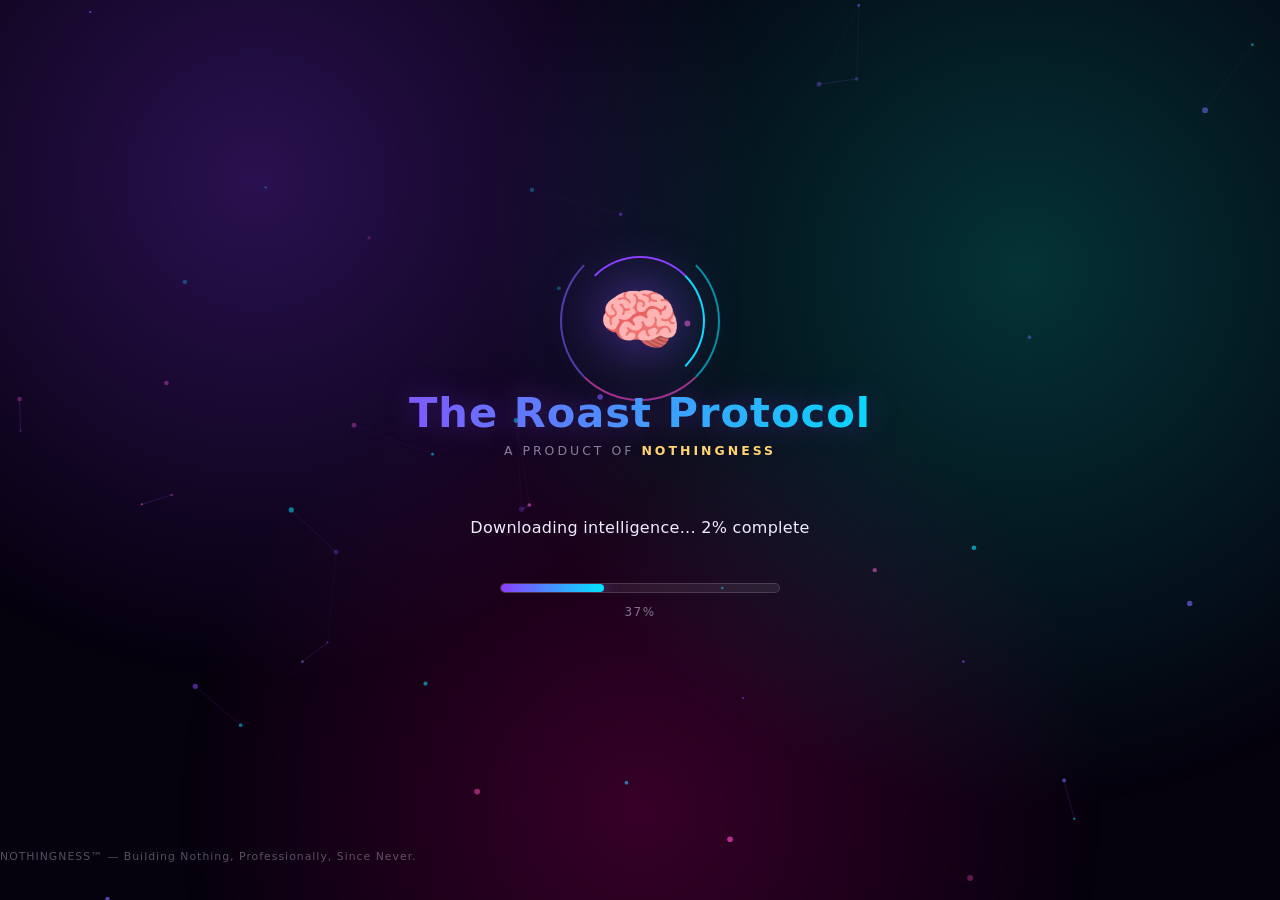
==== index.html @ c66e22d7 "Add files via upload" ====
<!DOCTYPE html>
<html lang="en">

<head>

<meta charset="UTF-8">
<meta name="viewport" content="width=device-width, initial-scale=1.0">

<title>Brain.exe — Loading</title>

<style>

  * { box-sizing: border-box; }

  html, body {
    margin: 0;
    padding: 0;
    height: 100%;
    overflow: hidden;
    background: #05010d;
    font-family: 'Segoe UI', system-ui, sans-serif;
  }

  #bg-canvas {
    position: fixed;
    top: 0; left: 0;
    width: 100%; height: 100%;
    z-index: 0;
    display: block;
  }

  body::before {
    content: "";
    position: fixed;
    inset: 0;
    z-index: 1;
    pointer-events: none;
    background:
      radial-gradient(circle at 20% 20%, rgba(140, 60, 255, 0.28), transparent 40%),
      radial-gradient(circle at 80% 30%, rgba(0, 255, 220, 0.2), transparent 45%),
      radial-gradient(circle at 50% 90%, rgba(255, 0, 150, 0.2), transparent 45%);
    animation: bgShift 6s ease-in-out infinite alternate;
  }

  @keyframes bgShift {
    0%   { filter: hue-rotate(0deg) brightness(1); }
    100% { filter: hue-rotate(70deg) brightness(1.2); }
  }

  .splash {
    position: relative;
    z-index: 2;
    height: 100vh;
    display: flex;
    flex-direction: column;
    align-items: center;
    justify-content: center;
    text-align: center;
    padding: 0 24px;
  }

  .logo-wrap {
    position: relative;
    margin-bottom: 28px;
  }

  .brain-emoji {
    font-size: 4.2rem;
    display: inline-block;
    animation: brainPulse 1.4s ease-in-out infinite, brainSpin 6s linear infinite;
    filter: drop-shadow(0 0 30px rgba(140, 80, 255, 0.7));
  }

  @keyframes brainPulse {
    0%, 100% { transform: scale(1); }
    50%      { transform: scale(1.15); }
  }

  @keyframes brainSpin {
    0%   { transform: rotate(-4deg) scale(1); }
    50%  { transform: rotate(4deg) scale(1.05); }
    100% { transform: rotate(-4deg) scale(1); }
  }

  .logo-ring {
    position: absolute;
    top: 50%; left: 50%;
    width: 130px; height: 130px;
    margin: -65px 0 0 -65px;
    border-radius: 50%;
    border: 2px solid transparent;
    border-top-color: #8a3ffc;
    border-right-color: #00e5ff;
    animation: spinRing 1.6s linear infinite;
    z-index: -1;
  }

  .logo-ring.ring2 {
    width: 160px; height: 160px;
    margin: -80px 0 0 -80px;
    border-top-color: transparent;
    border-bottom-color: #ff4ecb;
    border-left-color: #7f5cff;
    animation: spinRing 2.4s linear infinite reverse;
    opacity: 0.6;
  }

  @keyframes spinRing {
    to { transform: rotate(360deg); }
  }

  .brand-title {
    font-size: 2.6rem;
    font-weight: 800;
    margin: 0 0 6px;
    letter-spacing: 1px;
    background: linear-gradient(90deg, #7f5cff, #00e5ff, #ff4ecb, #7f5cff);
    background-size: 300% auto;
    -webkit-background-clip: text;
    background-clip: text;
    color: transparent;
    animation: shine 3s linear infinite;
    text-shadow: 0 0 30px rgba(140, 80, 255, 0.35);
  }

  @keyframes shine { to { background-position: 300% center; } }

  .brand-sub {
    font-size: 0.78rem;
    letter-spacing: 3px;
    text-transform: uppercase;
    color: rgba(230, 225, 255, 0.55);
    margin: 0 0 44px;
  }

  .brand-sub span {
    color: #ffd36e;
    font-weight: 700;
  }

  .phrase-box {
    min-height: 2.6em;
    display: flex;
    align-items: center;
    justify-content: center;
    margin-bottom: 30px;
  }

  #phrase {
    font-size: 1rem;
    color: #f0ecff;
    letter-spacing: 0.3px;
    opacity: 0;
    transform: translateY(8px);
    transition: opacity 0.35s ease, transform 0.35s ease;
  }

  #phrase.show {
    opacity: 1;
    transform: translateY(0);
  }

  .progress {
    position: relative;
    width: min(280px, 70vw);
    height: 10px;
    border-radius: 999px;
    background: rgba(255,255,255,0.08);
    border: 1px solid rgba(255,255,255,0.14);
    overflow: hidden;
  }

  #bar {
    height: 100%;
    width: 0%;
    border-radius: 999px;
    background: linear-gradient(90deg, #8a3ffc, #00e5ff, #ff4ecb);
    background-size: 200% 100%;
    animation: barGradient 1.6s linear infinite;
    box-shadow: 0 0 16px rgba(140, 80, 255, 0.7);
    transition: width 0.4s ease;
  }

  @keyframes barGradient {
    0%   { background-position: 0% 0%; }
    100% { background-position: 200% 0%; }
  }

  #percent {
    margin-top: 12px;
    font-size: 0.75rem;
    letter-spacing: 1.5px;
    color: rgba(230, 225, 255, 0.5);
  }

  .footer-tag {
    position: absolute;
    bottom: 26px;
    left: 0;
    right: 0;
    font-size: 0.68rem;
    letter-spacing: 1px;
    color: rgba(230, 225, 255, 0.35);
    z-index: 2;
  }

  @media (max-width: 420px) {
    .brand-title { font-size: 2.1rem; }
    .brain-emoji { font-size: 3.4rem; }
  }

</style>

</head>

<body>

<canvas id="bg-canvas"></canvas>

<div class="splash">

  <div class="logo-wrap">
    <div class="logo-ring"></div>
    <div class="logo-ring ring2"></div>
    <span class="brain-emoji">🧠</span>
  </div>

  <h1 class="brand-title">The Roast Protocol</h1>
  <p class="brand-sub">a product of <span>NOTHINGNESS</span></p>

  <div class="phrase-box">
    <p id="phrase">Initializing...</p>
  </div>

  <div class="progress">
    <div id="bar"></div>
  </div>
  <div id="percent">0%</div>

</div>

<p class="footer-tag">NOTHINGNESS™ — Building Nothing, Professionally, Since Never.</p>

<script>
  (function () {

    /* ---------- particle background, same theme as the rest of the site ---------- */
    var canvas = document.getElementById('bg-canvas');
    var ctx = canvas.getContext('2d');
    var particles = [];
    var count = 45;

    function resize() {
      canvas.width = window.innerWidth;
      canvas.height = window.innerHeight;
    }
    window.addEventListener('resize', resize);
    resize();

    function rand(min, max) { return Math.random() * (max - min) + min; }
    var colors = ['#8a3ffc', '#00e5ff', '#ff4ecb', '#7f5cff'];

    function Particle() {
      this.x = rand(0, canvas.width);
      this.y = rand(0, canvas.height);
      this.r = rand(1, 3);
      this.vx = rand(-0.25, 0.25);
      this.vy = rand(-0.25, 0.25);
      this.color = colors[Math.floor(rand(0, colors.length))];
      this.alpha = rand(0.2, 0.7);
    }

    for (var i = 0; i < count; i++) particles.push(new Particle());

    function draw() {
      ctx.clearRect(0, 0, canvas.width, canvas.height);
      for (var i = 0; i < particles.length; i++) {
        var p = particles[i];
        p.x += p.vx;
        p.y += p.vy;
        if (p.x < 0 || p.x > canvas.width) p.vx *= -1;
        if (p.y < 0 || p.y > canvas.height) p.vy *= -1;
        ctx.beginPath();
        ctx.arc(p.x, p.y, p.r, 0, Math.PI * 2);
        ctx.fillStyle = p.color;
        ctx.globalAlpha = p.alpha;
        ctx.fill();
      }
      ctx.globalAlpha = 1;
      for (var a = 0; a < particles.length; a++) {
        for (var b = a + 1; b < particles.length; b++) {
          var dx = particles[a].x - particles[b].x;
          var dy = particles[a].y - particles[b].y;
          var dist = Math.sqrt(dx * dx + dy * dy);
          if (dist < 110) {
            ctx.beginPath();
            ctx.moveTo(particles[a].x, particles[a].y);
            ctx.lineTo(particles[b].x, particles[b].y);
            ctx.strokeStyle = 'rgba(140, 90, 255, ' + (1 - dist / 110) * 0.25 + ')';
            ctx.lineWidth = 1;
            ctx.stroke();
          }
        }
      }
      requestAnimationFrame(draw);
    }
    draw();

    /* ---------- humorous rotating phrases ---------- */
    var phrases = [
      "Initializing overconfidence module...",
      "Calibrating sarcasm levels...",
      "Downloading intelligence... 2% complete",
      "Asking Google if you're smart...",
      "Bribing neurons to cooperate...",
      "Loading existential dread...",
      "Politely ignoring red flags in your logic...",
      "Consulting a magic 8-ball for accuracy...",
      "Compressing your ego for transport...",
      "Reticulating splines. Yes, really.",
      "Warning: Brain may be mostly decorative...",
      "Summoning IQ points from the void...",
      "Reading your mind. Found: snacks.",
      "Charging sarcasm capacitors to 100%...",
      "Running a background check on your logic...",
      "Preparing gentle emotional damage...",
      "Optimizing for maximum humility...",
      "NOTHINGNESS Inc. thanks you for your patience.",
      "Almost there. Unlike your last relationship.",
      "Finalizing report. Tissues recommended."
    ];

    var phraseEl = document.getElementById('phrase');
    var usedOrder = phrases.slice().sort(function () { return Math.random() - 0.5; });
    var pIndex = 0;

    function showNextPhrase() {
      phraseEl.classList.remove('show');
      setTimeout(function () {
        phraseEl.textContent = usedOrder[pIndex % usedOrder.length];
        pIndex++;
        phraseEl.classList.add('show');
      }, 200);
    }

    showNextPhrase();
    var phraseTimer = setInterval(showNextPhrase, 900);

    /* ---------- progress bar + redirect ---------- */
    var totalDuration = 4700; // ms, lands inside the 4-5s window
    var startTime = Date.now();
    var bar = document.getElementById('bar');
    var percentEl = document.getElementById('percent');

    function tick() {
      var elapsed = Date.now() - startTime;
      var pct = Math.min(100, Math.round((elapsed / totalDuration) * 100));
      bar.style.width = pct + '%';
      percentEl.textContent = pct + '%';

      if (elapsed < totalDuration) {
        requestAnimationFrame(tick);
      } else {
        clearInterval(phraseTimer);
        window.location.href = 'pages/welcome.html';
      }
    }
    tick();

  })();
</script>

</body>

</html>
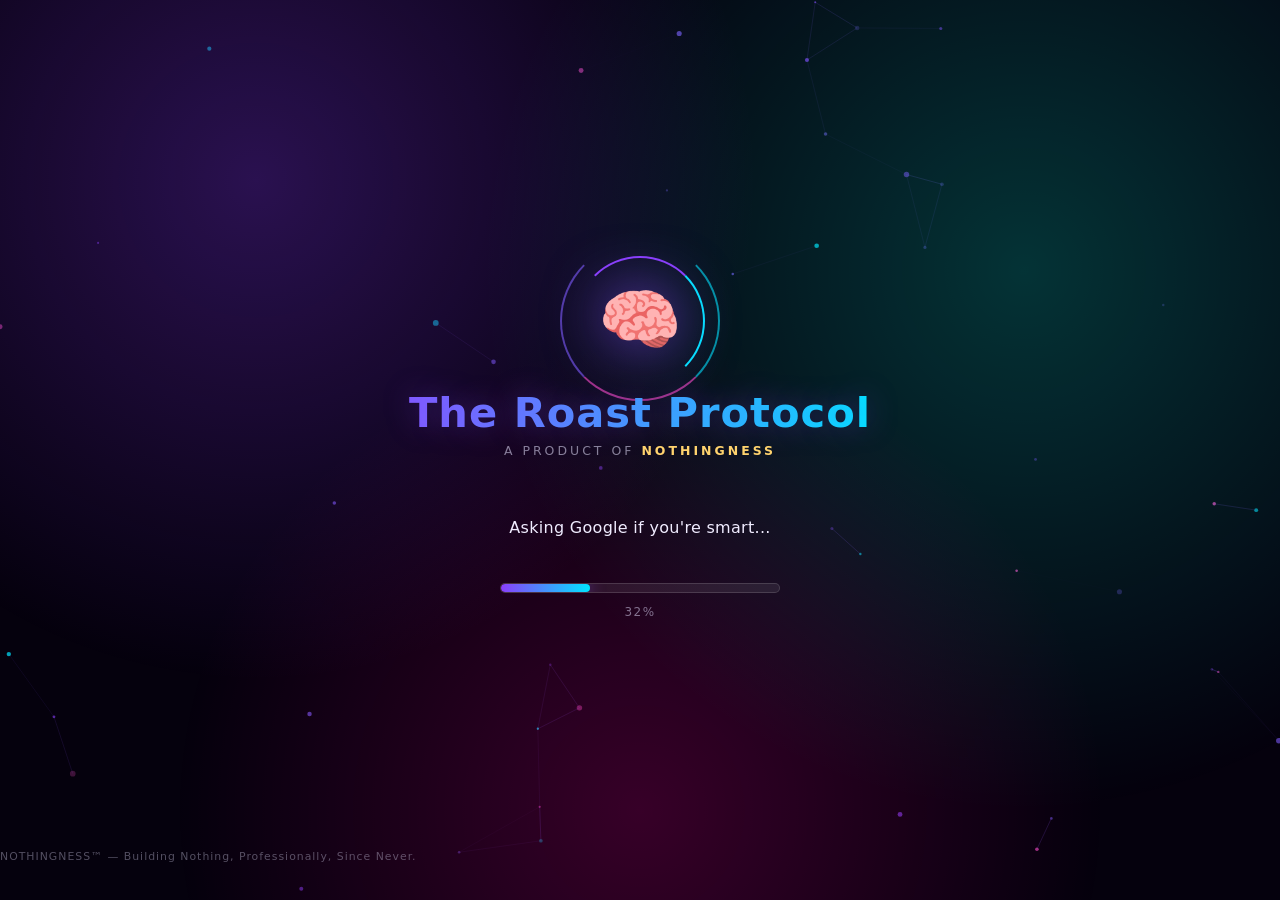
==== commit fd80c420: "Update redirect URL to welcome.html" ====
--- a/index.html
+++ b/index.html
@@ -362,7 +362,7 @@
         requestAnimationFrame(tick);
       } else {
         clearInterval(phraseTimer);
-        window.location.href = 'pages/welcome.html';
+        window.location.href = 'welcome.html';
       }
     }
     tick();
